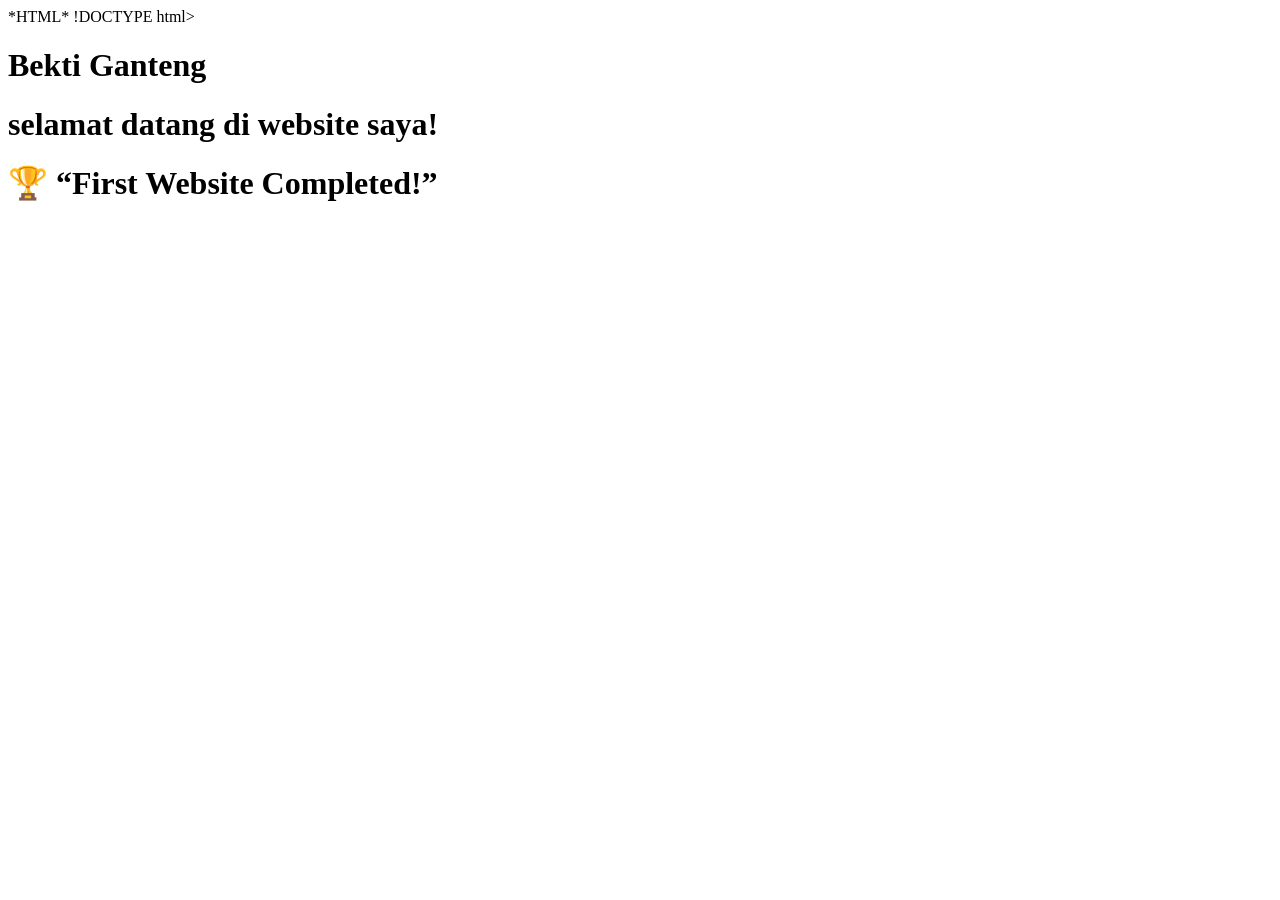
==== Index.html @ 3a5c7d95 "Create Index.html" ====
*HTML*
!DOCTYPE html>
<html lang="en">
  <head>
    <meta charset="UTF-8">
    <link rel="stylesheet" href="./style.css">
    <meta name="viewport" content="width=device-width, initial-scale=1.0">
    <title>Pen</title>
  </head>
  <body>
    <h1>Bekti Ganteng </h1>
    <h1 class="teks-berjalan"> selamat datang di website saya!</h1>
    <h1>🏆 “First Website Completed!”</h1>

    <script src="./script.js"></script>
  </body>
</html>
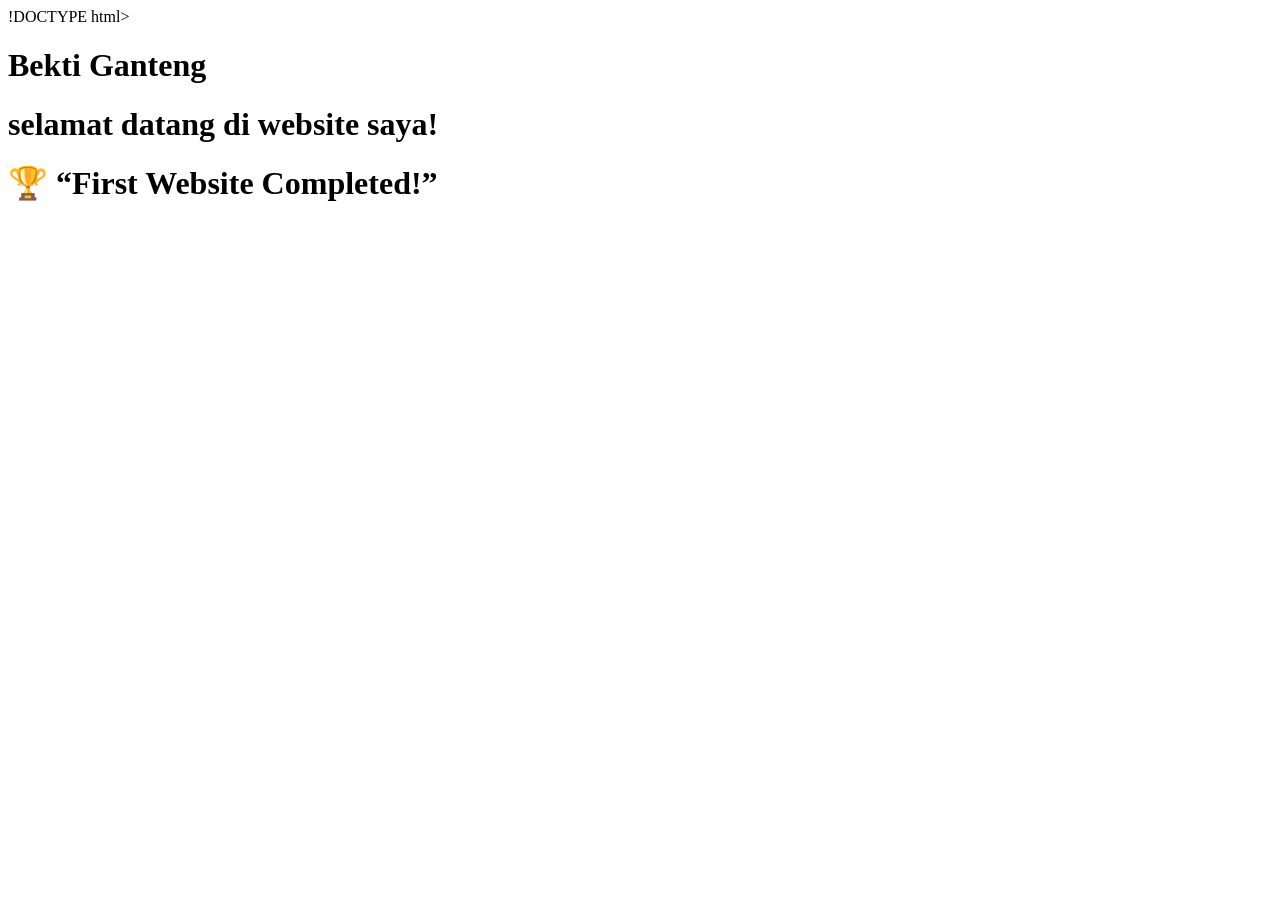
==== commit 563b65bb: "Update Index.html" ====
--- a/Index.html
+++ b/Index.html
@@ -1,4 +1,3 @@
-*HTML*
 !DOCTYPE html>
 <html lang="en">
   <head>
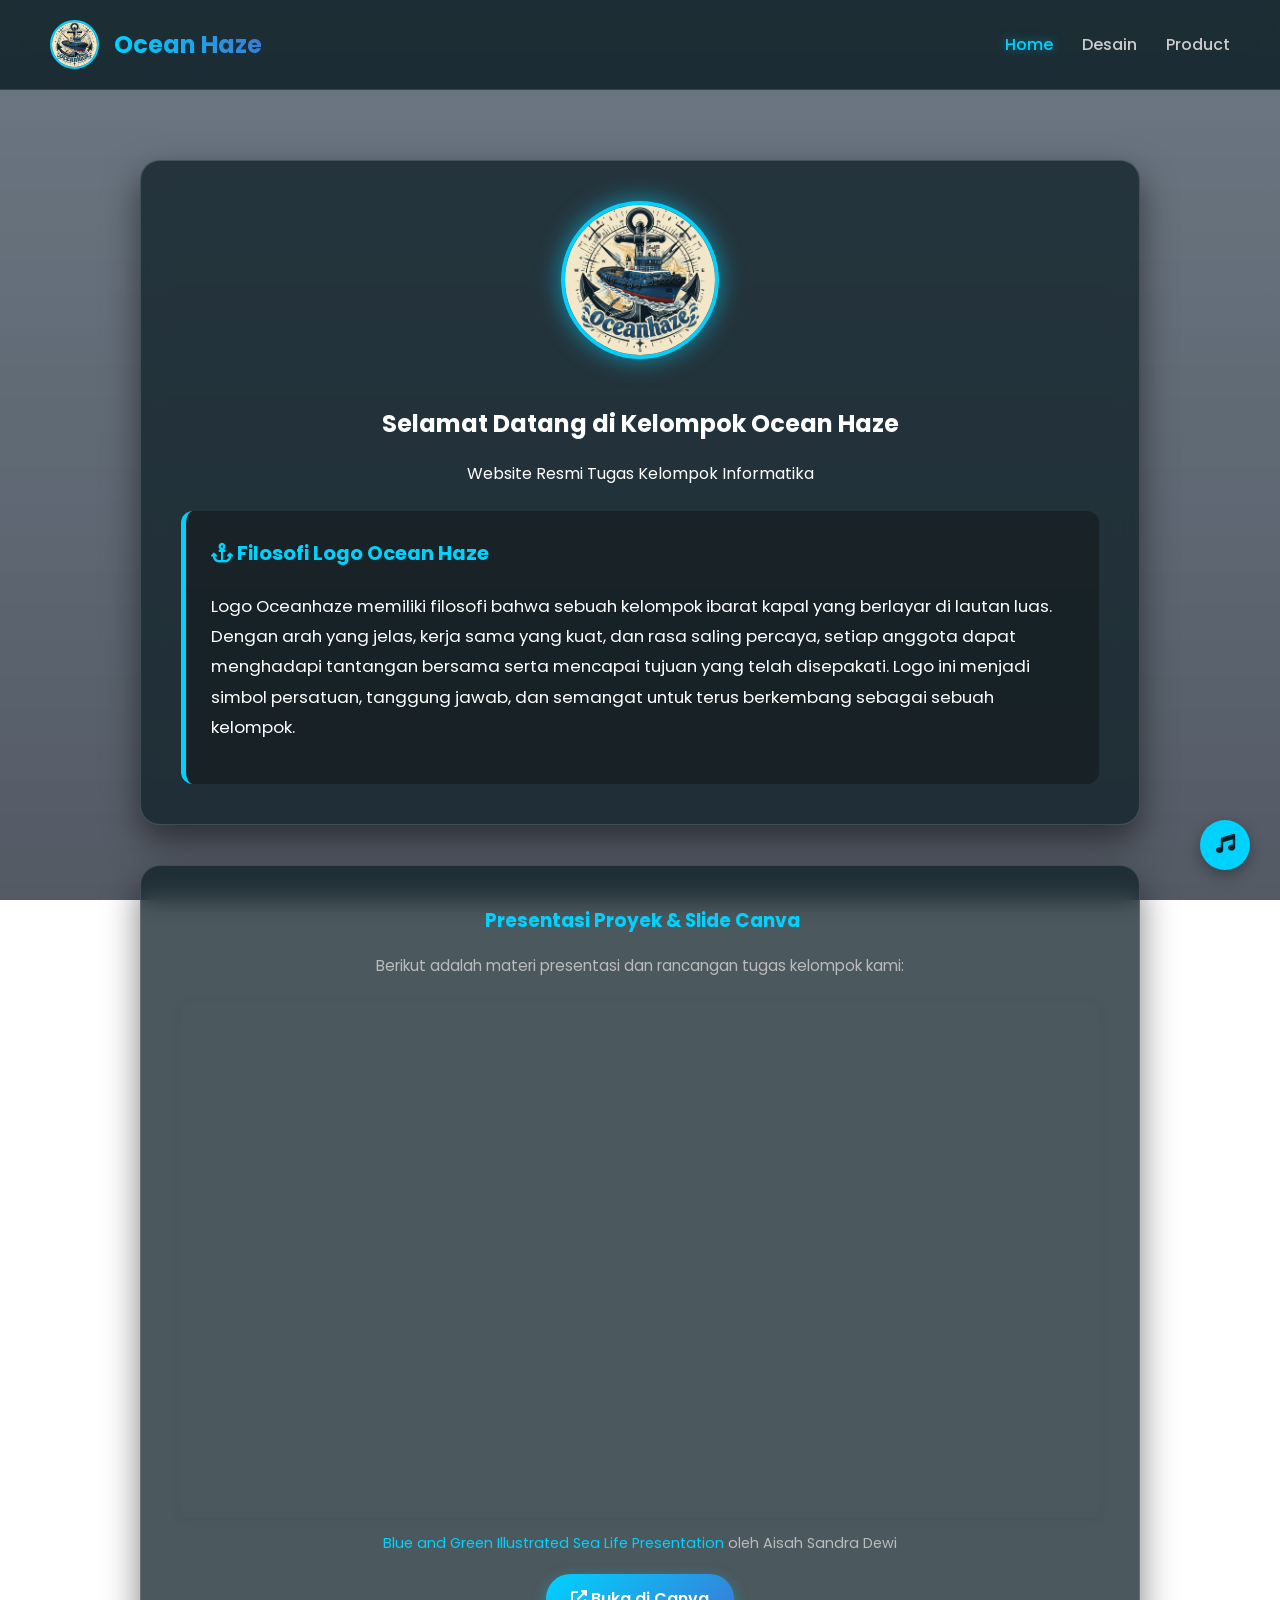
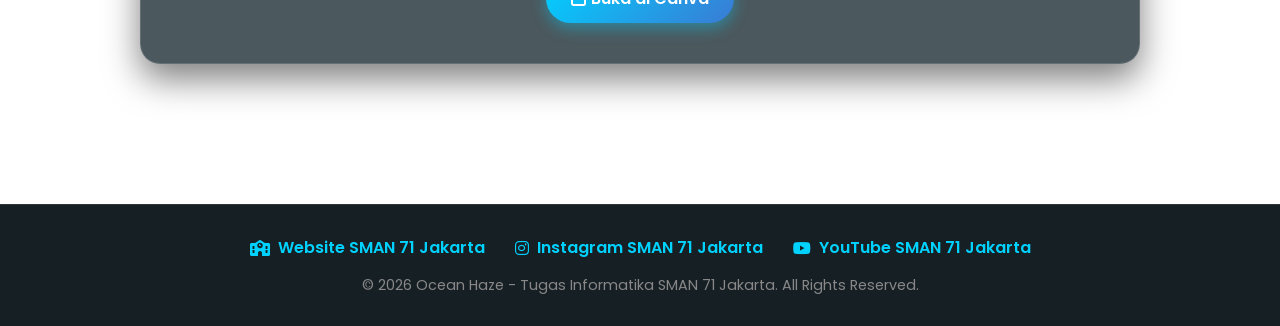
==== commit 71375b5f: "Create Index.html" ====
--- a/Index.html
+++ b/Index.html
@@ -1,16 +1,358 @@
-!DOCTYPE html>
-<html lang="en">
-  <head>
+<!DOCTYPE html>
+<html lang="id">
+<head>
     <meta charset="UTF-8">
-    <link rel="stylesheet" href="./style.css">
     <meta name="viewport" content="width=device-width, initial-scale=1.0">
-    <title>Pen</title>
-  </head>
-  <body>
-    <h1>Bekti Ganteng </h1>
-    <h1 class="teks-berjalan"> selamat datang di website saya!</h1>
-    <h1>🏆 “First Website Completed!”</h1>
-
-    <script src="./script.js"></script>
-  </body>
+    <title>Ocean Haze - Beranda</title>
+    <!-- Google Fonts & FontAwesome untuk Ikon -->
+    <link href="https://fonts.googleapis.com/css2?family=Poppins:wght@300;400;600;700&display=swap" rel="stylesheet">
+    <link rel="stylesheet" href="https://cdnjs.cloudflare.com/ajax/libs/font-awesome/6.4.0/css/all.min.css">
+    <style>
+        /* Kustom Mouse Pointer bertema Ocean */
+        body, html {
+            cursor: url('https://img.icons8.com/color/24/water.png'), auto;
+            margin: 0;
+            padding: 0;
+            font-family: 'Poppins', sans-serif;
+            color: #fff;
+            overflow-x: hidden;
+            scroll-behavior: smooth;
+        }
+
+        /* Background Gambar Underwater Cartoon dengan Efek Overlay Gelap agar Teks Jelas */
+        .ocean-bg {
+            position: fixed;
+            top: 0;
+            left: 0;
+            width: 100%;
+            height: 100vh;
+            background: linear-gradient(rgba(10, 30, 50, 0.6), rgba(10, 20, 35, 0.7)), 
+                        url('view-underwater-sea-life-cartoon-style.jpg') no-repeat center center fixed;
+            background-size: cover;
+            z-index: -1;
+        }
+
+        /* Navigasi / Header */
+        header {
+            display: flex;
+            justify-content: space-between;
+            align-items: center;
+            padding: 20px 50px;
+            background: rgba(15, 32, 39, 0.85);
+            backdrop-filter: blur(10px);
+            position: sticky;
+            top: 0;
+            z-index: 100;
+            border-bottom: 1px solid rgba(255, 255, 255, 0.1);
+        }
+
+        .logo-title {
+            display: flex;
+            align-items: center;
+            gap: 15px;
+        }
+
+        .logo-title img {
+            width: 45px;
+            height: 45px;
+            border-radius: 50%;
+            object-fit: cover;
+            border: 2px solid #00d2ff;
+        }
+
+        .logo-title h1 {
+            font-size: 1.5rem;
+            margin: 0;
+            background: linear-gradient(to right, #00d2ff, #3a7bd5);
+            -webkit-background-clip: text;
+            -webkit-text-fill-color: transparent;
+        }
+
+        nav a {
+            color: #ccc;
+            text-decoration: none;
+            margin-left: 25px;
+            font-weight: 500;
+            transition: 0.3s;
+        }
+
+        nav a:hover, nav a.active {
+            color: #00d2ff;
+            text-shadow: 0 0 10px rgba(0, 210, 255, 0.5);
+        }
+
+        /* Konten Utama */
+        .container {
+            max-width: 1000px;
+            margin: 50px auto;
+            padding: 20px;
+            text-align: center;
+        }
+
+        .hero-card {
+            background: rgba(15, 32, 39, 0.75);
+            backdrop-filter: blur(12px);
+            border: 1px solid rgba(255, 255, 255, 0.15);
+            border-radius: 20px;
+            padding: 40px;
+            box-shadow: 0 15px 35px rgba(0, 0, 0, 0.5);
+            margin-bottom: 40px;
+        }
+
+        .main-logo {
+            width: 150px;
+            height: 150px;
+            border-radius: 50%;
+            object-fit: cover;
+            border: 4px solid #00d2ff;
+            box-shadow: 0 0 25px rgba(0, 210, 255, 0.6);
+            margin-bottom: 20px;
+            transition: transform 0.5s;
+        }
+
+        .main-logo:hover {
+            transform: scale(1.05);
+        }
+
+        .philosophy-box {
+            text-align: left;
+            background: rgba(0, 0, 0, 0.3);
+            padding: 25px;
+            border-radius: 12px;
+            border-left: 5px solid #00d2ff;
+            margin-top: 25px;
+            line-height: 1.8;
+            font-size: 1.05rem;
+        }
+
+        /* Tombol Kustom untuk Canva */
+        .tombol {
+            display: inline-block;
+            background: linear-gradient(135deg, #00d2ff, #3a7bd5);
+            color: #fff;
+            padding: 12px 25px;
+            border-radius: 25px;
+            text-decoration: none;
+            font-weight: 600;
+            margin-top: 20px;
+            box-shadow: 0 5px 15px rgba(0, 210, 255, 0.4);
+            transition: 0.3s;
+        }
+
+        .tombol:hover {
+            transform: translateY(-2px);
+            box-shadow: 0 8px 20px rgba(0, 210, 255, 0.6);
+            color: #fff;
+        }
+
+        .canva-credits {
+            margin-top: 15px;
+            font-size: 0.9rem;
+            color: #bbb;
+        }
+
+        .canva-credits a {
+            color: #00d2ff;
+            text-decoration: none;
+        }
+
+        .canva-credits a:hover {
+            text-decoration: underline;
+        }
+
+        /* Backsound Control Button */
+        .audio-control {
+            position: fixed;
+            bottom: 30px;
+            right: 30px;
+            background: #00d2ff;
+            color: #0f2027;
+            border: none;
+            width: 50px;
+            height: 50px;
+            border-radius: 50%;
+            cursor: pointer;
+            box-shadow: 0 5px 15px rgba(0,0,0,0.3);
+            font-size: 1.2rem;
+            z-index: 1000;
+            transition: 0.3s;
+            display: flex;
+            align-items: center;
+            justify-content: center;
+        }
+
+        .audio-control:hover {
+            transform: scale(1.1);
+            background: #fff;
+        }
+
+        /* Footer Credential */
+        footer {
+            background: rgba(10, 20, 25, 0.95);
+            padding: 30px 20px;
+            text-align: center;
+            border-top: 1px solid rgba(255, 255, 255, 0.1);
+            margin-top: 80px;
+        }
+
+        .footer-links {
+            display: flex;
+            justify-content: center;
+            gap: 30px;
+            margin-bottom: 15px;
+            flex-wrap: wrap;
+        }
+
+        .footer-links a {
+            color: #00d2ff;
+            text-decoration: none;
+            font-weight: 600;
+            display: flex;
+            align-items: center;
+            gap: 8px;
+            transition: 0.3s;
+        }
+
+        .footer-links a:hover {
+            color: #fff;
+            text-shadow: 0 0 8px #00d2ff;
+        }
+
+        footer p {
+            color: #888;
+            font-size: 0.9rem;
+            margin: 0;
+        }
+    </style>
+</head>
+<body>
+
+    <!-- Background Gambar Bawah Laut -->
+    <div class="ocean-bg"></div>
+
+    <!-- Navigasi Website -->
+    <header>
+        <div class="logo-title">
+            <img src="logo1.jpg" alt="Logo Ocean Haze" onerror="this.src='https://via.placeholder.com/45'">
+            <h1>Ocean Haze</h1>
+        </div>
+        <nav>
+            <a href="Index.html" class="active">Home</a>
+            <a href="Desain.html">Desain</a>
+            <a href="Product.html">Product</a>
+        </nav>
+    </header>
+
+    <!-- Konten Beranda -->
+    <div class="container">
+        <div class="hero-card">
+            <!-- Logo Utama -->
+            <img src="logo1.jpg" alt="Logo Ocean Haze" class="main-logo" onerror="this.src='https://via.placeholder.com/150'">
+            <h2>Selamat Datang di Kelompok Ocean Haze</h2>
+            <p>Website Resmi Tugas Kelompok Informatika</p>
+
+            <!-- Filosofi Logo -->
+            <div class="philosophy-box">
+                <h3 style="margin-top: 0; color: #00d2ff;"><i class="fa-solid fa-anchor"></i> Filosofi Logo Ocean Haze</h3>
+                <p>
+                    Logo Oceanhaze memiliki filosofi bahwa sebuah kelompok ibarat kapal yang berlayar di lautan luas. 
+                    Dengan arah yang jelas, kerja sama yang kuat, dan rasa saling percaya, setiap anggota dapat menghadapi 
+                    tantangan bersama serta mencapai tujuan yang telah disepakati. Logo ini menjadi simbol persatuan, 
+                    tanggung jawab, dan semangat untuk terus berkembang sebagai sebuah kelompok.
+                </p>
+            </div>
+        </div>
+
+        <!-- Frame Embed Slide Canva -->
+        <div class="hero-card">
+            <h3 style="color: #00d2ff; margin-top: 0;"><i class="fa-solid fa-presentation-screen"></i> Presentasi Proyek & Slide Canva</h3>
+            <p style="color: #bbb; font-size: 0.95rem;">Berikut adalah materi presentasi dan rancangan tugas kelompok kami:</p>
+            
+            <div style="position: relative; width: 100%; height: 0; padding-top: 56.2500%; padding-bottom: 0; box-shadow: 0 2px 8px 0 rgba(63,69,81,0.16); margin-top: 1.6em; margin-bottom: 0.9em; overflow: hidden; border-radius: 8px; will-change: transform;">
+                <iframe loading="lazy" style="position: absolute; width: 100%; height: 100%; top: 0; left: 0; border: none; padding: 0; margin: 0;"
+                    src="https://www.canva.com/design/DAHXHnWVljQ/9hbPjhx41VE2E7U8H_aywQ/view?embed" allowfullscreen="allowfullscreen" allow="fullscreen">
+                </iframe>
+            </div>
+
+            <div class="canva-credits">
+                <a href="https://www.canva.com/design/DAHXHnWVljQ/9hbPjhx41VE2E7U8H_aywQ/view?utm_content=DAHXHnWVljQ&amp;utm_campaign=designshare&amp;utm_medium=embeds&amp;utm_source=link" target="_blank" rel="noopener">Blue and Green Illustrated Sea Life Presentation</a> oleh Aisah Sandra Dewi
+            </div>
+
+            <a href="https://canva.link/8p2ozuhrlakd3a4" target="_blank" rel="noopener" class="tombol">
+                <i class="fa-solid fa-external-link-alt"></i> Buka di Canva
+            </a>
+        </div>
+    </div>
+
+    <!-- Tombol Backsound Interaktif & Autoplay -->
+    <audio id="bgm" loop autoplay>
+        <source src="Ocean-Haze-Piano.mp3" type="audio/mpeg">
+        Browser Anda tidak mendukung audio element.
+    </audio>
+    <button class="audio-control" id="audioBtn" onclick="toggleAudio()" title="Putar/Hentikan Musik">
+        <i class="fa-solid fa-volume-high" id="audioIcon"></i>
+    </button>
+
+    <!-- Footer / Credential Akun -->
+    <footer>
+        <div class="footer-links">
+            <a href="https://sman71.sch.id/" target="_blank"><i class="fa-solid fa-school"></i> Website SMAN 71 Jakarta</a>
+            <a href="https://www.instagram.com/sman71jakarta/" target="_blank"><i class="fa-brands fa-instagram"></i> Instagram SMAN 71 Jakarta</a>
+            <a href="https://www.youtube.com/channel/UCcI6dd5XcopDlPktm4pVB6A" target="_blank"><i class="fa-brands fa-youtube"></i> YouTube SMAN 71 Jakarta</a>
+        </div>
+        <p>&copy; 2026 Ocean Haze - Tugas Informatika SMAN 71 Jakarta. All Rights Reserved.</p>
+    </footer>
+
+    <script>
+        const bgm = document.getElementById('bgm');
+        const audioBtn = document.getElementById('audioBtn');
+        const audioIcon = document.getElementById('audioIcon');
+        let isPlaying = true;
+
+        // Coba langsung mainkan musik saat halaman dimuat
+        window.addEventListener('DOMContentLoaded', () => {
+            bgm.volume = 0.8;
+            bgm.play().then(() => {
+                audioIcon.className = "fa-solid fa-volume-high";
+                audioBtn.style.background = "#2ecc71";
+                isPlaying = true;
+            }).catch(error => {
+                // Jika diblokir browser, aktifkan begitu ada interaksi klik/sentuh pertama di halaman
+                console.log("Autoplay dicegah browser, menunggu interaksi pengguna...");
+                audioIcon.className = "fa-solid fa-music";
+                audioBtn.style.background = "#00d2ff";
+                isPlaying = false;
+
+                const unlockAudio = () => {
+                    bgm.play().then(() => {
+                        audioIcon.className = "fa-solid fa-volume-high";
+                        audioBtn.style.background = "#2ecc71";
+                        isPlaying = true;
+                        window.removeEventListener('click', unlockAudio);
+                        window.removeEventListener('keydown', unlockAudio);
+                        window.removeEventListener('mousemove', unlockAudio);
+                    }).catch(e => console.log(e));
+                };
+
+                window.addEventListener('click', unlockAudio);
+                window.addEventListener('keydown', unlockAudio);
+                window.addEventListener('mousemove', unlockAudio);
+            });
+        });
+
+        function toggleAudio() {
+            if (isPlaying) {
+                bgm.pause();
+                audioIcon.className = "fa-solid fa-music";
+                audioBtn.style.background = "#00d2ff";
+            } else {
+                bgm.play().then(() => {
+                    audioIcon.className = "fa-solid fa-volume-high";
+                    audioBtn.style.background = "#2ecc71";
+                });
+            }
+            isPlaying = !isPlaying;
+        }
+    </script>
+</body>
 </html>
